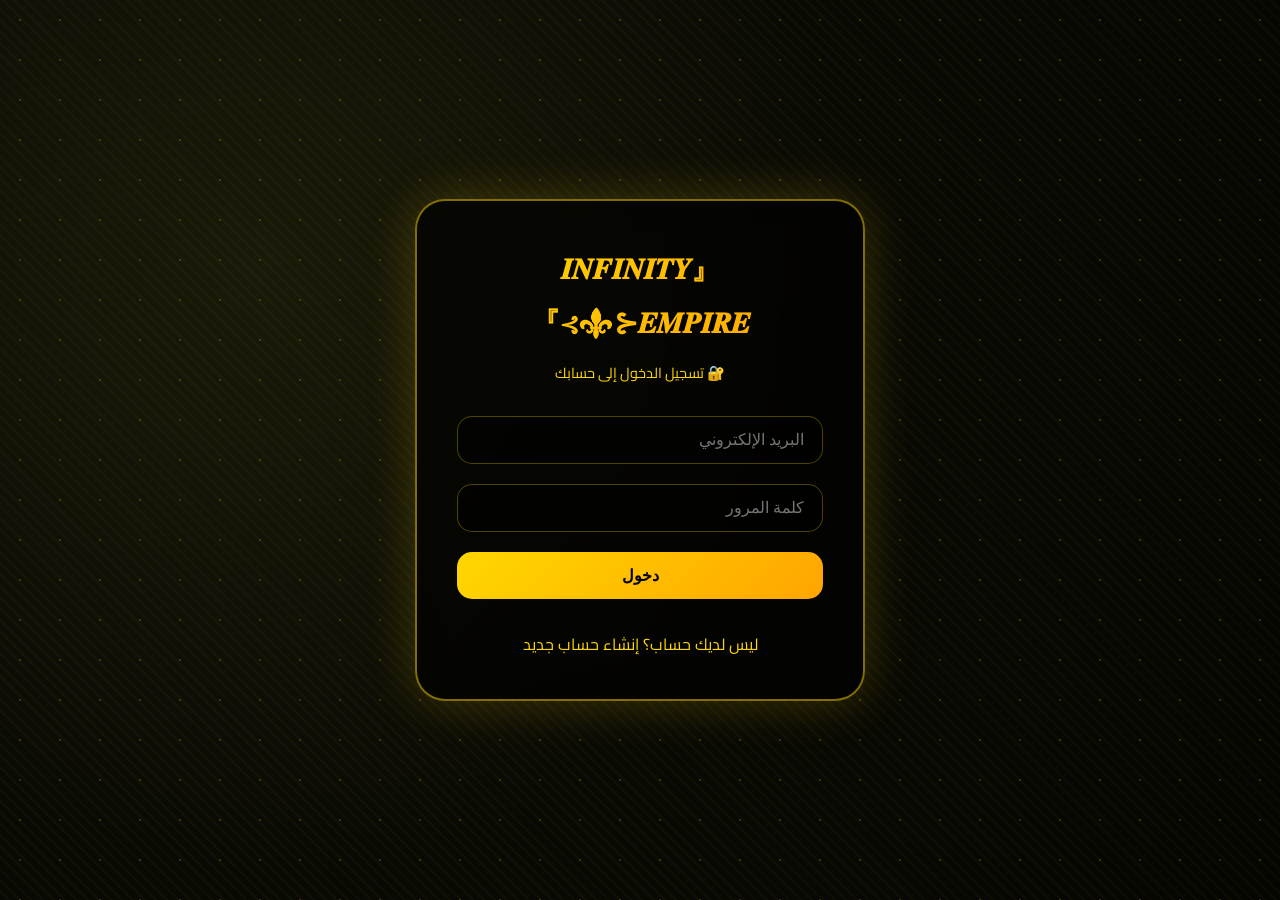
==== index.html @ 4f669e10 "Add files via upload" ====
<!DOCTYPE html>
<html lang="ar" dir="rtl">
<head>
    <meta charset="UTF-8">
    <meta name="viewport" content="width=device-width, initial-scale=1.0">
    <title>INFINITY EMPIRE | إمبراطورية اللانهائية</title>
    <link rel="stylesheet" href="style.css">
</head>
<body>
    <div class="golden-bg"></div>
    <div class="particles"></div>
    
    <div class="container">
        <header class="golden-header">
            <div class="header-glow"></div>
            <div class="empire-title">
                <h1 class="glowing-text">『𝑰𝑵𝑭𝑰𝑵𝑰𝑻𝒀 ⊰⚜️⊱𝑬𝑴𝑷𝑰𝑹𝑬』</h1>
                <div class="title-border"></div>
                <p class="establish-date">📅 تأسيس الإمبراطورية: <span>2024/10/26</span></p>
            </div>
            <div class="user-actions">
                <button onclick="logout()" class="gold-btn" id="logoutBtn">🚪 تسجيل خروج</button>
            </div>
        </header>
        
        <!-- قسم الترحيب -->
        <section class="welcome-section">
            <div class="welcome-image">
                <img src="https://files.catbox.moe/tl7qaa.jpg" alt="INFINITY EMPIRE" class="empire-banner">
                <div class="banner-glow"></div>
            </div>
            <div class="welcome-text">
                <h2 class="gold-title">✨ مرحباً بكم في إمبراطورية إنفينيتي ✨</h2>
                <div class="gold-line"></div>
                <p>إنفينيتي وطنٌ للأرواح الشغوفة، حيث تتلألأ الضحكات وتتردد أصداء المرح في كل زاوية، إنها ملاذٌ للقلوب، ومأوى للأحلام، ومكانٌ حيث يجد كل فرد نفسه في بحرٍ من الحب والترابط، مكان لكل الأوتاكو وكل مبدع ولكل الأصدقاء.</p>
                <p>إنفينيتي تعني اللانهائية، رمز لعزمتنا وعدم استسلامنا والقوى، هنا مكان الأقوياء ولا مكان للضعفاء والخونة، في إنفينيتي مع بعض أقوى.</p>
                <div class="empire-motto">⚜️ إنفينيتي إلى الأبد ⚜️</div>
            </div>
        </section>
        
        <!-- قسم المؤسسين -->
        <section class="founders-section">
            <h2 class="section-title">👑 مؤسسو الإمبراطورية 👑</h2>
            <div class="founders-grid">
                <div class="founder-card">
                    <div class="founder-img-wrapper">
                        <img src="https://files.catbox.moe/pi7xil.jpg" alt="AIZEN" class="founder-img">
                    </div>
                    <h3 class="founder-name">⚜️ AIZEN ⚜️</h3>
                    <p class="founder-title">الإمبراطور الأكبر</p>
                    <p class="founder-desc">الإمبراطور إيزن، أحد مؤسسي إمبراطورية إنفينيتي العريقة، له الفضل في قيامها، كما يُعرف بالذكاء والدهاء والتفكير فيما يفيد الإمبراطورية.</p>
                </div>
                <div class="founder-card">
                    <div class="founder-img-wrapper">
                        <img src="https://files.catbox.moe/a0os37.jpg" alt="Mihawk" class="founder-img">
                    </div>
                    <h3 class="founder-name">⚔️ MIHAWK ⚔️</h3>
                    <p class="founder-title">الإمبراطور الأعلى</p>
                    <p class="founder-desc">الإمبراطور ميهوك، أحد مؤسسي إمبراطورية إنفينيتي العريقة، يتمتع بالفخامة والشعبية والقوة والحسم، سيف الإمبراطورية الذي لا يُهزم.</p>
                </div>
                <div class="founder-card">
                    <div class="founder-img-wrapper">
                        <img src="https://files.catbox.moe/jskyw6.jpg" alt="SUNG" class="founder-img">
                    </div>
                    <h3 class="founder-name">🌟 SUNG 🌟</h3>
                    <p class="founder-title">نائب الإمبراطوران</p>
                    <p class="founder-desc">نائب الإمبراطوران سونغ، يعتبر من مؤسسي إمبراطورية إنفينيتي العريقة، يدير الشؤون الداخلية للإمبراطورية بحكمة وإتقان.</p>
                </div>
                <div class="founder-card">
                    <div class="founder-img-wrapper">
                        <img src="https://files.catbox.moe/t42fus.jpg" alt="Ayanokouji" class="founder-img">
                    </div>
                    <h3 class="founder-name">🎭 AYANOKOUJI 🎭</h3>
                    <p class="founder-title">المستشار الأعلى</p>
                    <p class="founder-desc">المستشار أيانوكوجي، أحد مؤسسي إمبراطورية إنفينيتي العريقة، يتمتع بالذكاء والهدوء، يأخذ القرارات المهمة، استراتيجي ممتاز، واثق من نفسه.</p>
                </div>
            </div>
        </section>
        
        <!-- قسم القبائل -->
        <section class="tribes-section">
            <h2 class="section-title">🏛️ القبائل التابعة للإمبراطورية 🏛️</h2>
            <div class="tribes-grid" id="tribesGrid"></div>
        </section>
        
        <!-- أزرار الروابط -->
        <div class="links-section">
            <button onclick="window.open('https://whatsapp.com/channel/0029Vb6dCXr2phHSOWjVEx05', '_blank')" class="link-btn whatsapp">
                📢 القناة الرسمية للإمبراطورية
            </button>
            <button onclick="window.open('https://chat.whatsapp.com/CHgt7NxHGuD74gTd4jznsm', '_blank')" class="link-btn whatsapp">
                🚪 بوابة الإمبراطورية
            </button>
            <button onclick="window.open('https://chat.whatsapp.com/LbChpn0GVzODTIzjOl5VFQ', '_blank')" class="link-btn whatsapp">
                📰 صحيفة الإمبراطورية
            </button>
            <button onclick="window.open('https://chat.whatsapp.com/LvGuZkUR4w5JGrBIytWgrg', '_blank')" class="link-btn whatsapp">
                ⚔️ كتائب الإمبراطورية
            </button>
        </div>
        
        <!-- الفوتر -->
        <footer class="golden-footer">
            <div class="footer-glow"></div>
            <div class="footer-content">
                <div class="footer-logo">『𝑰𝑵𝑭𝑰𝑵𝑰𝑻𝒀 ⊰⚜️⊱𝑬𝑴𝑷𝑰𝑹𝑬』</div>
                <p class="footer-motto">⚜️ حيث اللانهائية تلتقي بالقوة ⚜️</p>
                <p class="footer-copyright">By: Mahmoud Dev</p>
                <p class="footer-signature">~*تـــــوقــــيـــ✍︎ــــع إداࢪة𖠛↯*~</p>
                <p class="footer-empire">*『𝑰𝑵𝑭𝑰𝑵𝑰𝑻𝒀 ⊰⚜️⊱𝑬𝑴𝑷𝑰𝑹𝑬』*</p>
            </div>
        </footer>
    </div>
    
    <!-- مودال الصوت -->
    <div id="audioModal" class="audio-modal">
        <div class="modal-content">
            <h3>🎵 نشيد القبيلة 🎵</h3>
            <div class="tribe-name-modal" id="modalTribeName">𝑱𝑼𝑳𝑰𝑼𝑺</div>
            
            <div class="wave-container">
                <div class="wave-bars" id="waveBars">
                    <div class="wave-bar"></div>
                    <div class="wave-bar"></div>
                    <div class="wave-bar"></div>
                    <div class="wave-bar"></div>
                    <div class="wave-bar"></div>
                    <div class="wave-bar"></div>
                    <div class="wave-bar"></div>
                    <div class="wave-bar"></div>
                    <div class="wave-bar"></div>
                    <div class="wave-bar"></div>
                    <div class="wave-bar"></div>
                    <div class="wave-bar"></div>
                </div>
            </div>
            
            <div class="audio-controls">
                <button class="audio-btn" id="playPauseBtn">▶️</button>
            </div>
            
            <div class="progress-container">
                <div class="progress-bar" id="progressBar">
                    <div class="progress-fill" id="progressFill"></div>
                </div>
                <div class="time-display">
                    <span id="currentTime">0:00</span>
                    <span id="duration">0:00</span>
                </div>
            </div>
            
            <button class="close-modal-btn" id="closeModalBtn">إغلاق</button>
        </div>
    </div>

    <script src="tribes.js"></script>
    <script>
        function logout() {
            localStorage.removeItem('currentUser');
            window.location.href = 'login.html';
        }
        
        // التحقق من تسجيل الدخول
        const currentUser = localStorage.getItem('currentUser');
        if (!currentUser) {
            window.location.href = 'login.html';
        }
        
        // إضافة حدث الضغط على القبائل
        function setupTribeClick() {
            const tribes = document.querySelectorAll('.tribe-card');
            tribes.forEach((tribe) => {
                tribe.addEventListener('click', () => {
                    const tribeName = tribe.querySelector('.tribe-name').innerText;
                    openAudioModal(tribeName);
                });
            });
        }
        
        let currentAudio = null;
        let isPlaying = false;
        
        function openAudioModal(tribeName) {
            const modal = document.getElementById('audioModal');
            const modalTribeName = document.getElementById('modalTribeName');
            modalTribeName.innerHTML = tribeName;
            
            if (currentAudio) {
                currentAudio.pause();
                currentAudio = null;
            }
            
            currentAudio = new Audio('https://files.catbox.moe/5z89jg.mp3');
            setupAudioEvents();
            
            modal.style.display = 'flex';
            document.body.style.overflow = 'hidden';
        }
        
        function setupAudioEvents() {
            const playPauseBtn = document.getElementById('playPauseBtn');
            const progressBar = document.getElementById('progressBar');
            const progressFill = document.getElementById('progressFill');
            const currentTimeSpan = document.getElementById('currentTime');
            const durationSpan = document.getElementById('duration');
            const waveBars = document.querySelectorAll('.wave-bar');
            
            currentAudio.addEventListener('loadedmetadata', () => {
                durationSpan.textContent = formatTime(currentAudio.duration);
            });
            
            currentAudio.addEventListener('timeupdate', () => {
                const percent = (currentAudio.currentTime / currentAudio.duration) * 100;
                progressFill.style.width = percent + '%';
                currentTimeSpan.textContent = formatTime(currentAudio.currentTime);
                
                if (!currentAudio.paused) {
                    waveBars.forEach(bar => bar.classList.add('active'));
                } else {
                    waveBars.forEach(bar => bar.classList.remove('active'));
                }
            });
            
            currentAudio.addEventListener('ended', () => {
                isPlaying = false;
                playPauseBtn.innerHTML = '▶️';
                waveBars.forEach(bar => bar.classList.remove('active'));
                progressFill.style.width = '0%';
                currentAudio.currentTime = 0;
            });
            
            playPauseBtn.onclick = () => {
                if (isPlaying) {
                    currentAudio.pause();
                    playPauseBtn.innerHTML = '▶️';
                    waveBars.forEach(bar => bar.classList.remove('active'));
                } else {
                    currentAudio.play();
                    playPauseBtn.innerHTML = '⏸️';
                    waveBars.forEach(bar => bar.classList.add('active'));
                }
                isPlaying = !isPlaying;
            };
            
            progressBar.onclick = (e) => {
                const rect = progressBar.getBoundingClientRect();
                const percent = (e.clientX - rect.left) / rect.width;
                currentAudio.currentTime = percent * currentAudio.duration;
            };
        }
        
        function formatTime(seconds) {
            if (isNaN(seconds)) return '0:00';
            const mins = Math.floor(seconds / 60);
            const secs = Math.floor(seconds % 60);
            return `${mins}:${secs.toString().padStart(2, '0')}`;
        }
        
        document.getElementById('closeModalBtn').addEventListener('click', () => {
            if (currentAudio) {
                currentAudio.pause();
                currentAudio = null;
            }
            document.getElementById('audioModal').style.display = 'none';
            document.body.style.overflow = 'auto';
        });
        
        document.getElementById('audioModal').addEventListener('click', (e) => {
            if (e.target === document.getElementById('audioModal')) {
                if (currentAudio) {
                    currentAudio.pause();
                    currentAudio = null;
                }
                document.getElementById('audioModal').style.display = 'none';
                document.body.style.overflow = 'auto';
            }
        });
        
        // تحميل القبائل وإعداد الأحداث
        document.addEventListener('DOMContentLoaded', () => {
            if (typeof loadTribes === 'function') {
                loadTribes();
            }
            setTimeout(setupTribeClick, 300);
        });
    </script>
</body>
</html>
---- style.css ----
/* style.css - INFINITY EMPIRE - Golden Theme */

@import url('https://fonts.googleapis.com/css2?family=Cairo:wght@300;400;500;600;700;800;900&display=swap');

* {
    margin: 0;
    padding: 0;
    box-sizing: border-box;
}

body {
    font-family: 'Cairo', sans-serif;
    background: #0a0a0a;
    color: #fff;
    overflow-x: hidden;
}

/* خلفية ذهبية متحركة */
.golden-bg {
    position: fixed;
    top: 0;
    left: 0;
    width: 100%;
    height: 100%;
    background: radial-gradient(circle at 20% 30%, #1a1a0a 0%, #0a0a05 50%, #050502 100%);
    z-index: -2;
}

.golden-bg::before {
    content: '';
    position: absolute;
    width: 200%;
    height: 200%;
    top: -50%;
    left: -50%;
    background: repeating-linear-gradient(
        45deg,
        rgba(255, 215, 0, 0.03) 0px,
        rgba(255, 215, 0, 0.03) 2px,
        transparent 2px,
        transparent 8px
    );
    animation: goldenMove 20s linear infinite;
}

@keyframes goldenMove {
    0% { transform: translate(0, 0); }
    100% { transform: translate(50px, 50px); }
}

/* جزيئات ذهبية */
.particles {
    position: fixed;
    top: 0;
    left: 0;
    width: 100%;
    height: 100%;
    pointer-events: none;
    z-index: -1;
}

.particles::before {
    content: '';
    position: absolute;
    width: 100%;
    height: 100%;
    background-image: radial-gradient(circle, rgba(255, 215, 0, 0.2) 1px, transparent 1px);
    background-size: 40px 40px;
    animation: particlesFloat 20s linear infinite;
}

@keyframes particlesFloat {
    0% { transform: translateY(0); opacity: 0.3; }
    50% { transform: translateY(-30px); opacity: 0.6; }
    100% { transform: translateY(0); opacity: 0.3; }
}

.container {
    max-width: 1400px;
    margin: 0 auto;
    padding: 20px;
    position: relative;
    z-index: 1;
}

/* الهيدر */
.golden-header {
    text-align: center;
    padding: 40px 20px;
    position: relative;
    margin-bottom: 40px;
}

.header-glow {
    position: absolute;
    top: 50%;
    left: 50%;
    transform: translate(-50%, -50%);
    width: 80%;
    height: 100%;
    background: radial-gradient(ellipse, rgba(255, 215, 0, 0.15), transparent);
    filter: blur(50px);
    animation: headerPulse 3s ease-in-out infinite;
}

@keyframes headerPulse {
    0%, 100% { opacity: 0.5; transform: translate(-50%, -50%) scale(1); }
    50% { opacity: 1; transform: translate(-50%, -50%) scale(1.1); }
}

.glowing-text {
    font-size: 2.5rem;
    font-weight: 900;
    background: linear-gradient(135deg, #FFD700, #FFA500, #FFD700, #FF8C00);
    -webkit-background-clip: text;
    background-clip: text;
    color: transparent;
    text-shadow: 0 0 20px rgba(255, 215, 0, 0.5);
    animation: textGlow 2s ease-in-out infinite;
    letter-spacing: 2px;
}

@keyframes textGlow {
    0%, 100% { text-shadow: 0 0 20px rgba(255, 215, 0, 0.3); }
    50% { text-shadow: 0 0 40px rgba(255, 215, 0, 0.8); }
}

.title-border {
    width: 200px;
    height: 3px;
    background: linear-gradient(90deg, transparent, #FFD700, #FFA500, #FFD700, transparent);
    margin: 20px auto;
    animation: borderFlow 2s linear infinite;
    background-size: 200% 100%;
}

@keyframes borderFlow {
    0% { background-position: 0% 0%; }
    100% { background-position: 200% 0%; }
}

.establish-date {
    font-size: 1.1rem;
    color: #FFD700;
}

.establish-date span {
    font-weight: bold;
    text-shadow: 0 0 10px gold;
}

.user-actions {
    position: absolute;
    top: 20px;
    left: 20px;
}

.gold-btn {
    background: linear-gradient(135deg, #FFD700, #FFA500);
    border: none;
    padding: 8px 20px;
    border-radius: 25px;
    color: #000;
    font-weight: bold;
    cursor: pointer;
    transition: all 0.3s;
}

.gold-btn:hover {
    transform: scale(1.05);
    box-shadow: 0 0 15px rgba(255, 215, 0, 0.5);
}

/* قسم الترحيب */
.welcome-section {
    display: grid;
    grid-template-columns: 1fr 1fr;
    gap: 40px;
    margin-bottom: 80px;
    background: rgba(0, 0, 0, 0.5);
    backdrop-filter: blur(10px);
    border-radius: 30px;
    padding: 30px;
    border: 1px solid rgba(255, 215, 0, 0.3);
    transition: all 0.3s;
}

.welcome-section:hover {
    border-color: #FFD700;
    box-shadow: 0 0 40px rgba(255, 215, 0, 0.2);
}

.welcome-image {
    position: relative;
    overflow: hidden;
    border-radius: 20px;
}

.empire-banner {
    width: 100%;
    height: 100%;
    object-fit: cover;
    border-radius: 20px;
    transition: transform 0.5s;
}

.empire-banner:hover {
    transform: scale(1.05);
}

.banner-glow {
    position: absolute;
    top: 0;
    left: 0;
    width: 100%;
    height: 100%;
    background: linear-gradient(135deg, transparent, rgba(255, 215, 0, 0.2), transparent);
    pointer-events: none;
}

.welcome-text {
    padding: 20px;
}

.gold-title {
    font-size: 2rem;
    color: #FFD700;
    margin-bottom: 20px;
    text-shadow: 0 0 10px rgba(255, 215, 0, 0.5);
}

.gold-line {
    width: 80px;
    height: 3px;
    background: linear-gradient(90deg, #FFD700, #FFA500);
    margin-bottom: 20px;
    animation: linePulse 1.5s ease-in-out infinite;
}

@keyframes linePulse {
    0%, 100% { width: 80px; }
    50% { width: 120px; }
}

.welcome-text p {
    line-height: 1.8;
    margin-bottom: 15px;
    color: #ddd;
}

.empire-motto {
    font-size: 1.3rem;
    color: #FFD700;
    text-align: center;
    margin-top: 20px;
    padding: 10px;
    border-top: 1px solid rgba(255, 215, 0, 0.3);
    border-bottom: 1px solid rgba(255, 215, 0, 0.3);
}

/* قسم المؤسسين */
.founders-section {
    margin-bottom: 80px;
}

.section-title {
    text-align: center;
    font-size: 2.2rem;
    margin-bottom: 50px;
    position: relative;
    color: #FFD700;
    text-shadow: 0 0 20px rgba(255, 215, 0, 0.5);
    animation: titlePulse 2s ease-in-out infinite;
}

@keyframes titlePulse {
    0%, 100% { text-shadow: 0 0 20px rgba(255, 215, 0, 0.3); }
    50% { text-shadow: 0 0 40px rgba(255, 215, 0, 0.8); }
}

.founders-grid {
    display: grid;
    grid-template-columns: repeat(auto-fit, minmax(280px, 1fr));
    gap: 30px;
}

.founder-card {
    background: linear-gradient(135deg, rgba(0, 0, 0, 0.7), rgba(20, 15, 5, 0.8));
    border-radius: 25px;
    padding: 25px;
    text-align: center;
    border: 1px solid rgba(255, 215, 0, 0.3);
    transition: all 0.4s;
}

.founder-card:hover {
    transform: translateY(-10px);
    border-color: #FFD700;
    box-shadow: 0 20px 40px rgba(255, 215, 0, 0.2);
}

.founder-img-wrapper {
    position: relative;
    width: 160px;
    height: 160px;
    margin: 0 auto 20px;
    border-radius: 50%;
    overflow: hidden;
    border: 3px solid #FFD700;
    box-shadow: 0 0 20px rgba(255, 215, 0, 0.3);
}

.founder-img {
    width: 100%;
    height: 100%;
    object-fit: cover;
}

.founder-name {
    font-size: 1.5rem;
    color: #FFD700;
    margin-bottom: 8px;
}

.founder-title {
    color: #FFA500;
    font-size: 0.9rem;
    margin-bottom: 15px;
}

.founder-desc {
    color: #ccc;
    font-size: 0.85rem;
    line-height: 1.6;
}

/* قسم القبائل */
.tribes-section {
    margin-bottom: 80px;
}

.tribes-grid {
    display: grid;
    grid-template-columns: repeat(auto-fill, minmax(280px, 1fr));
    gap: 25px;
}

.tribe-card {
    background: rgba(0, 0, 0, 0.6);
    backdrop-filter: blur(8px);
    border-radius: 20px;
    padding: 20px;
    text-align: center;
    border: 1px solid rgba(255, 215, 0, 0.3);
    transition: all 0.4s;
    cursor: pointer;
}

.tribe-card:hover {
    transform: translateY(-8px);
    border-color: #FFD700;
    box-shadow: 0 15px 35px rgba(255, 215, 0, 0.25);
}

.tribe-image {
    width: 100px;
    height: 100px;
    margin: 0 auto 15px;
    border-radius: 50%;
    overflow: hidden;
    border: 2px solid #FFD700;
    transition: all 0.3s;
}

.tribe-image img {
    width: 100%;
    height: 100%;
    object-fit: cover;
}

.tribe-card:hover .tribe-image {
    transform: rotate(5deg) scale(1.05);
    box-shadow: 0 0 20px rgba(255, 215, 0, 0.5);
}

.tribe-name {
    font-size: 1.3rem;
    font-weight: bold;
    color: #FFD700;
    margin-bottom: 8px;
    letter-spacing: 1px;
}

.tribe-founder {
    color: #FFA500;
    font-size: 0.85rem;
    margin-bottom: 8px;
}

.tribe-members {
    color: #ddd;
    font-size: 0.9rem;
    display: flex;
    align-items: center;
    justify-content: center;
    gap: 8px;
    margin-top: 10px;
    padding-top: 10px;
    border-top: 1px solid rgba(255, 215, 0, 0.2);
}

.tribe-members span {
    color: #FFD700;
    font-weight: bold;
    font-size: 1.2rem;
}

/* الفوتر */
.golden-footer {
    margin-top: 60px;
    padding: 40px 20px;
    background: linear-gradient(135deg, rgba(0, 0, 0, 0.8), rgba(20, 15, 5, 0.9));
    border-radius: 30px;
    text-align: center;
    border-top: 2px solid #FFD700;
    border-bottom: 2px solid #FFD700;
    position: relative;
    overflow: hidden;
}

.footer-glow {
    position: absolute;
    top: 0;
    left: 0;
    width: 100%;
    height: 100%;
    background: radial-gradient(circle at center, rgba(255, 215, 0, 0.1), transparent);
    animation: footerPulse 4s ease-in-out infinite;
}

@keyframes footerPulse {
    0%, 100% { opacity: 0.3; }
    50% { opacity: 0.6; }
}

.footer-logo {
    font-size: 1.3rem;
    font-weight: bold;
    background: linear-gradient(135deg, #FFD700, #FFA500);
    -webkit-background-clip: text;
    background-clip: text;
    color: transparent;
    margin-bottom: 15px;
}

.footer-motto {
    color: #FFD700;
    margin-bottom: 15px;
}

.footer-copyright {
    color: #FFA500;
    font-size: 0.9rem;
    margin-bottom: 8px;
}

.footer-signature {
    color: #FFD700;
    font-size: 0.85rem;
    margin-bottom: 8px;
    letter-spacing: 1px;
}

.footer-empire {
    color: #FFD700;
    font-size: 0.9rem;
    font-weight: bold;
}

/* ========== أزرار الروابط ========== */
.links-section {
    margin: 50px 0 30px;
    display: flex;
    flex-wrap: wrap;
    justify-content: center;
    gap: 15px;
}

.link-btn {
    background: linear-gradient(135deg, #FFD700, #FFA500);
    border: none;
    padding: 12px 25px;
    border-radius: 40px;
    color: #000;
    font-weight: bold;
    cursor: pointer;
    transition: all 0.3s;
    display: flex;
    align-items: center;
    gap: 10px;
    font-size: 0.9rem;
}

.link-btn:hover {
    transform: translateY(-3px);
    box-shadow: 0 10px 25px rgba(255, 215, 0, 0.3);
}

.link-btn.whatsapp {
    background: linear-gradient(135deg, #25D366, #128C7E);
    color: white;
}

.link-btn.whatsapp:hover {
    box-shadow: 0 10px 25px rgba(37, 211, 102, 0.4);
}

/* ========== تنسيقات المودال الصوتي ========== */
.audio-modal {
    display: none;
    position: fixed;
    top: 0;
    left: 0;
    width: 100%;
    height: 100%;
    background: rgba(0, 0, 0, 0.95);
    backdrop-filter: blur(15px);
    justify-content: center;
    align-items: center;
    z-index: 2000;
    animation: fadeInModal 0.3s ease;
}

@keyframes fadeInModal {
    from { opacity: 0; }
    to { opacity: 1; }
}

.modal-content {
    background: linear-gradient(135deg, rgba(0, 0, 0, 0.95), rgba(20, 15, 5, 0.98));
    border-radius: 40px;
    padding: 35px;
    max-width: 500px;
    width: 90%;
    text-align: center;
    border: 2px solid #FFD700;
    box-shadow: 0 0 60px rgba(255, 215, 0, 0.4);
    animation: slideUpModal 0.4s ease;
}

@keyframes slideUpModal {
    from {
        transform: translateY(50px);
        opacity: 0;
    }
    to {
        transform: translateY(0);
        opacity: 1;
    }
}

.modal-content h3 {
    color: #FFD700;
    font-size: 1.5rem;
    margin-bottom: 10px;
}

.modal-content .tribe-name-modal {
    font-size: 2rem;
    color: #FFD700;
    margin-bottom: 20px;
    text-shadow: 0 0 15px gold;
    letter-spacing: 2px;
}

/* شريط الصوت المتحرك */
.wave-container {
    margin: 25px 0;
    padding: 20px;
    background: rgba(0, 0, 0, 0.5);
    border-radius: 60px;
    border: 1px solid rgba(255, 215, 0, 0.3);
}

.wave-bars {
    display: flex;
    justify-content: center;
    align-items: center;
    gap: 8px;
    height: 70px;
}

.wave-bar {
    width: 8px;
    height: 25px;
    background: linear-gradient(180deg, #FFD700, #FFA500);
    border-radius: 4px;
    transition: all 0.1s ease;
}

.wave-bar.active {
    animation: waveAnimation 0.4s ease-in-out infinite alternate;
}

@keyframes waveAnimation {
    0% { height: 15px; opacity: 0.5; }
    100% { height: 55px; opacity: 1; }
}

/* تخصيص كل بار بوقت مختلف */
.wave-bar:nth-child(1) { animation-delay: 0s; }
.wave-bar:nth-child(2) { animation-delay: 0.05s; }
.wave-bar:nth-child(3) { animation-delay: 0.1s; }
.wave-bar:nth-child(4) { animation-delay: 0.15s; }
.wave-bar:nth-child(5) { animation-delay: 0.2s; }
.wave-bar:nth-child(6) { animation-delay: 0.25s; }
.wave-bar:nth-child(7) { animation-delay: 0.3s; }
.wave-bar:nth-child(8) { animation-delay: 0.35s; }
.wave-bar:nth-child(9) { animation-delay: 0.4s; }
.wave-bar:nth-child(10) { animation-delay: 0.45s; }
.wave-bar:nth-child(11) { animation-delay: 0.5s; }
.wave-bar:nth-child(12) { animation-delay: 0.55s; }

/* عناصر التحكم بالصوت */
.audio-controls {
    display: flex;
    justify-content: center;
    gap: 25px;
    margin: 20px 0;
}

.audio-btn {
    background: linear-gradient(135deg, #FFD700, #FFA500);
    border: none;
    width: 55px;
    height: 55px;
    border-radius: 50%;
    cursor: pointer;
    font-size: 1.6rem;
    transition: all 0.3s;
    color: #000;
    display: flex;
    align-items: center;
    justify-content: center;
}

.audio-btn:hover {
    transform: scale(1.1);
    box-shadow: 0 0 25px rgba(255, 215, 0, 0.6);
}

.audio-btn:active {
    transform: scale(0.95);
}

.progress-container {
    margin: 20px 0;
}

.progress-bar {
    width: 100%;
    height: 6px;
    background: rgba(255, 255, 255, 0.2);
    border-radius: 10px;
    cursor: pointer;
    overflow: hidden;
}

.progress-fill {
    width: 0%;
    height: 100%;
    background: linear-gradient(90deg, #FFD700, #FFA500);
    border-radius: 10px;
    transition: width 0.1s linear;
}

.time-display {
    display: flex;
    justify-content: space-between;
    margin-top: 10px;
    font-size: 0.75rem;
    color: #FFD700;
}

.close-modal-btn {
    background: rgba(255, 255, 255, 0.1);
    border: 1px solid #FFD700;
    padding: 12px 30px;
    border-radius: 40px;
    color: #FFD700;
    cursor: pointer;
    margin-top: 20px;
    transition: all 0.3s;
    font-size: 1rem;
    font-weight: bold;
}

.close-modal-btn:hover {
    background: #FFD700;
    color: #000;
    box-shadow: 0 0 20px rgba(255, 215, 0, 0.4);
}

/* ========== صفحة تسجيل الدخول ========== */
.auth-container {
    min-height: 100vh;
    display: flex;
    justify-content: center;
    align-items: center;
    padding: 20px;
}

.auth-card {
    background: rgba(0, 0, 0, 0.7);
    backdrop-filter: blur(15px);
    border-radius: 30px;
    padding: 40px;
    max-width: 450px;
    width: 100%;
    border: 2px solid rgba(255, 215, 0, 0.5);
    box-shadow: 0 0 50px rgba(255, 215, 0, 0.2);
    text-align: center;
}

.auth-card h1 {
    font-size: 1.8rem;
    background: linear-gradient(135deg, #FFD700, #FFA500);
    -webkit-background-clip: text;
    background-clip: text;
    color: transparent;
    margin-bottom: 10px;
}

.auth-subtitle {
    color: #FFD700;
    margin-bottom: 30px;
    font-size: 0.9rem;
}

.input-group {
    margin-bottom: 20px;
}

.input-group input {
    width: 100%;
    padding: 14px 18px;
    background: rgba(0, 0, 0, 0.5);
    border: 1px solid rgba(255, 215, 0, 0.3);
    border-radius: 15px;
    color: white;
    font-size: 1rem;
    transition: all 0.3s;
}

.input-group input:focus {
    outline: none;
    border-color: #FFD700;
    box-shadow: 0 0 15px rgba(255, 215, 0, 0.3);
}

.auth-btn {
    width: 100%;
    padding: 14px;
    background: linear-gradient(135deg, #FFD700, #FFA500);
    border: none;
    border-radius: 15px;
    color: #000;
    font-weight: bold;
    font-size: 1rem;
    cursor: pointer;
    transition: all 0.3s;
}

.auth-btn:hover {
    transform: translateY(-2px);
    box-shadow: 0 5px 20px rgba(255, 215, 0, 0.4);
}

.auth-link {
    margin-top: 20px;
    color: #FFD700;
    text-decoration: none;
    display: inline-block;
}

.auth-link:hover {
    text-decoration: underline;
}

.error-msg {
    color: #ff6666;
    margin-top: 10px;
    font-size: 0.8rem;
}

/* ========== استجابة للشاشات الصغيرة ========== */
@media (max-width: 968px) {
    .welcome-section {
        grid-template-columns: 1fr;
    }
    
    .glowing-text {
        font-size: 1.5rem;
    }
    
    .section-title {
        font-size: 1.6rem;
    }
    
    .founders-grid {
        grid-template-columns: repeat(auto-fit, minmax(250px, 1fr));
    }
    
    .modal-content {
        padding: 25px;
    }
    
    .modal-content .tribe-name-modal {
        font-size: 1.5rem;
    }
    
    .wave-bars {
        gap: 5px;
    }
    
    .wave-bar {
        width: 6px;
    }
    
    .links-section {
        gap: 10px;
    }
    
    .link-btn {
        padding: 10px 18px;
        font-size: 0.8rem;
    }
}

@media (max-width: 576px) {
    .container {
        padding: 10px;
    }
    
    .glowing-text {
        font-size: 1rem;
    }
    
    .gold-title {
        font-size: 1.3rem;
    }
    
    .founder-img-wrapper {
        width: 120px;
        height: 120px;
    }
    
    .founder-name {
        font-size: 1.2rem;
    }
    
    .tribe-image {
        width: 80px;
        height: 80px;
    }
    
    .tribe-name {
        font-size: 1rem;
    }
    
    .auth-card {
        padding: 25px;
    }
    
    .auth-card h1 {
        font-size: 1.3rem;
    }
    
    .modal-content {
        padding: 20px;
    }
    
    .wave-bars {
        gap: 4px;
    }
    
    .wave-bar {
        width: 5px;
    }
    
    .audio-btn {
        width: 45px;
        height: 45px;
        font-size: 1.3rem;
    }
    
    .link-btn {
        padding: 8px 15px;
        font-size: 0.7rem;
    }
    
    .footer-logo {
        font-size: 1rem;
    }
    
    .footer-signature {
        font-size: 0.7rem;
    }
}
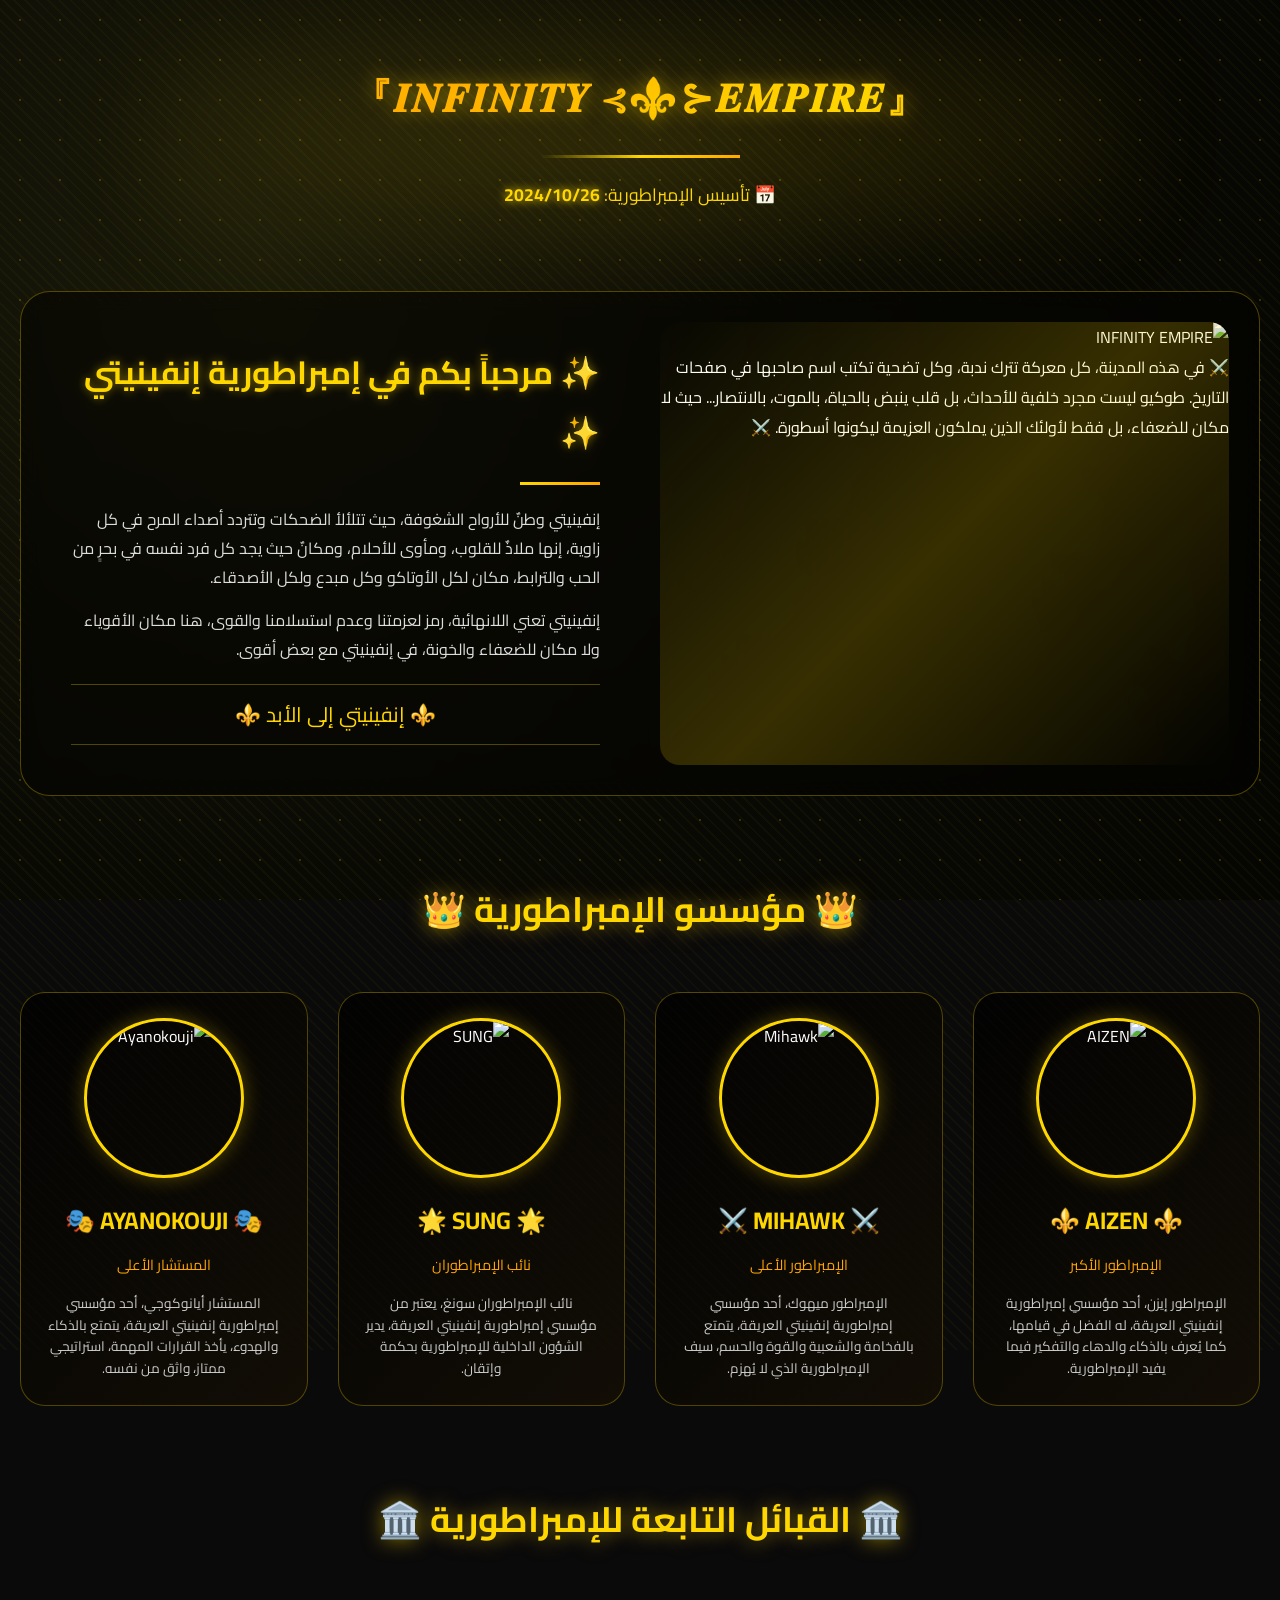
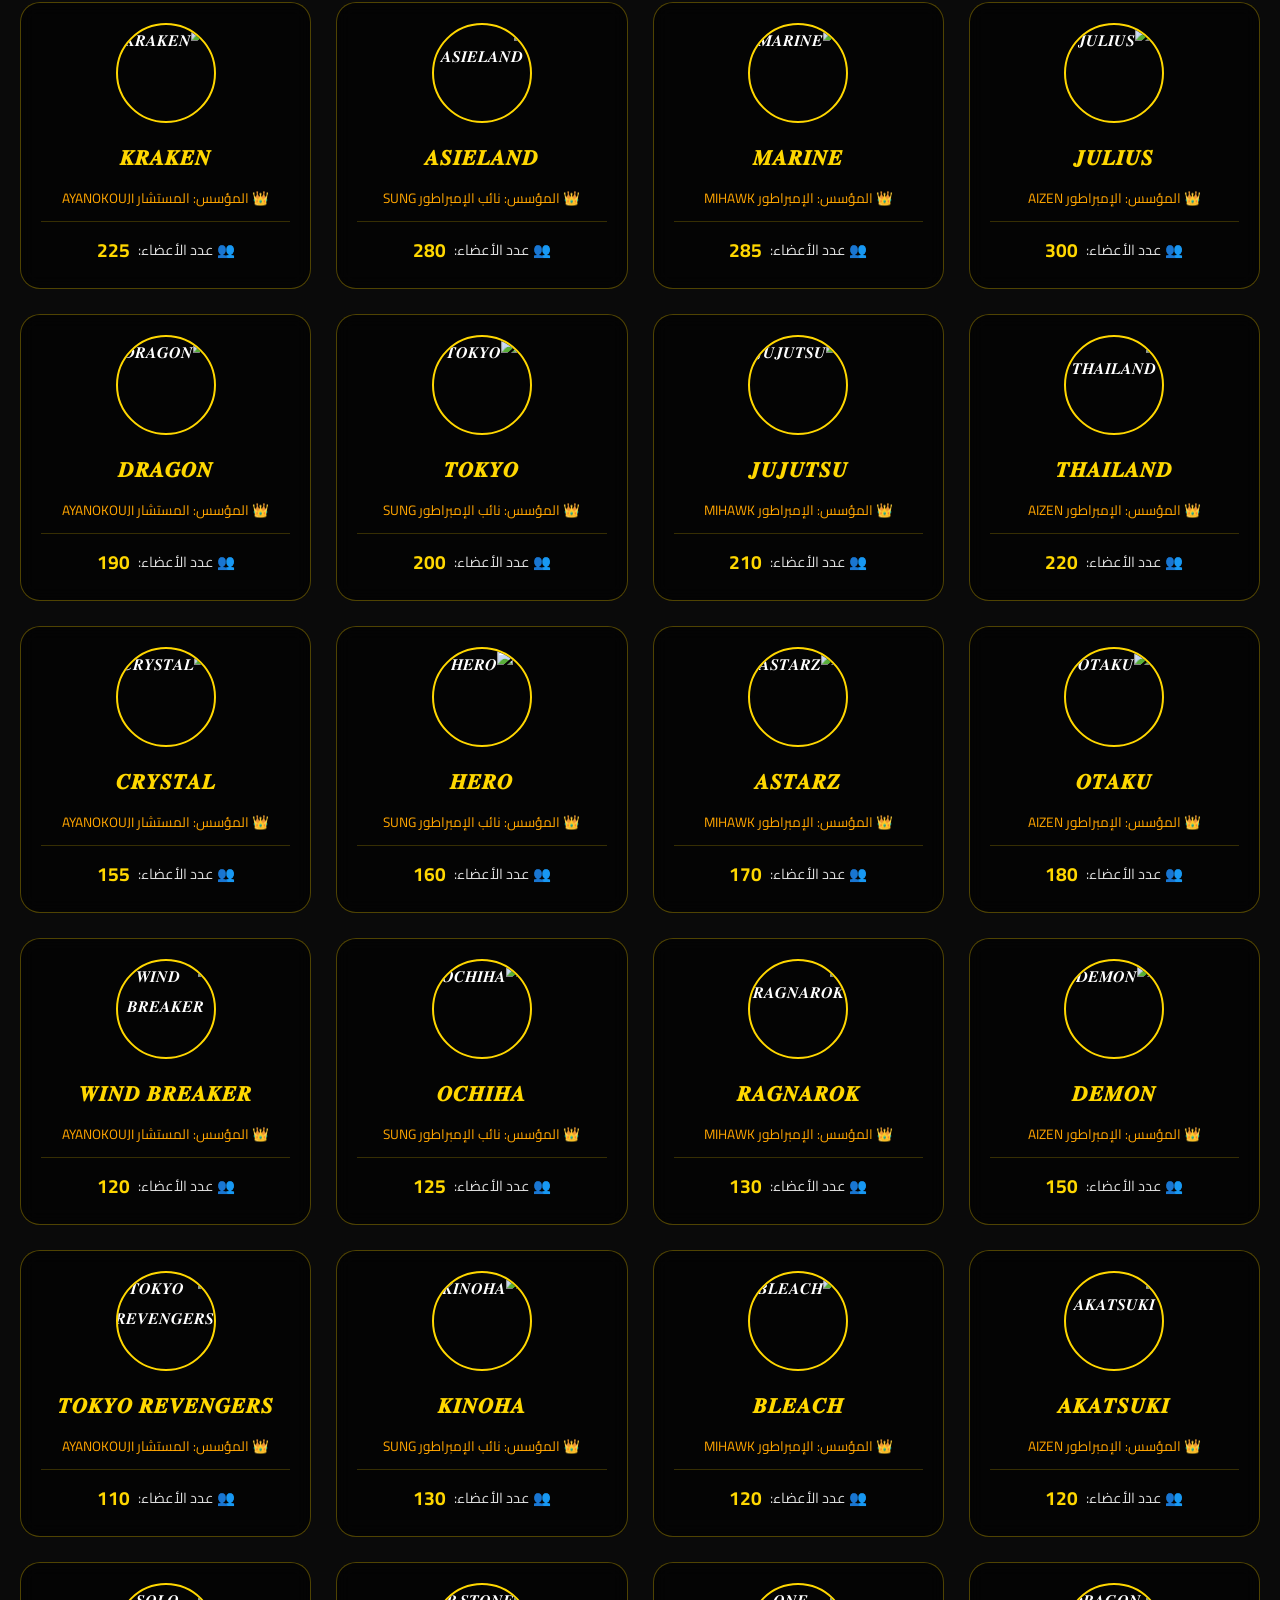
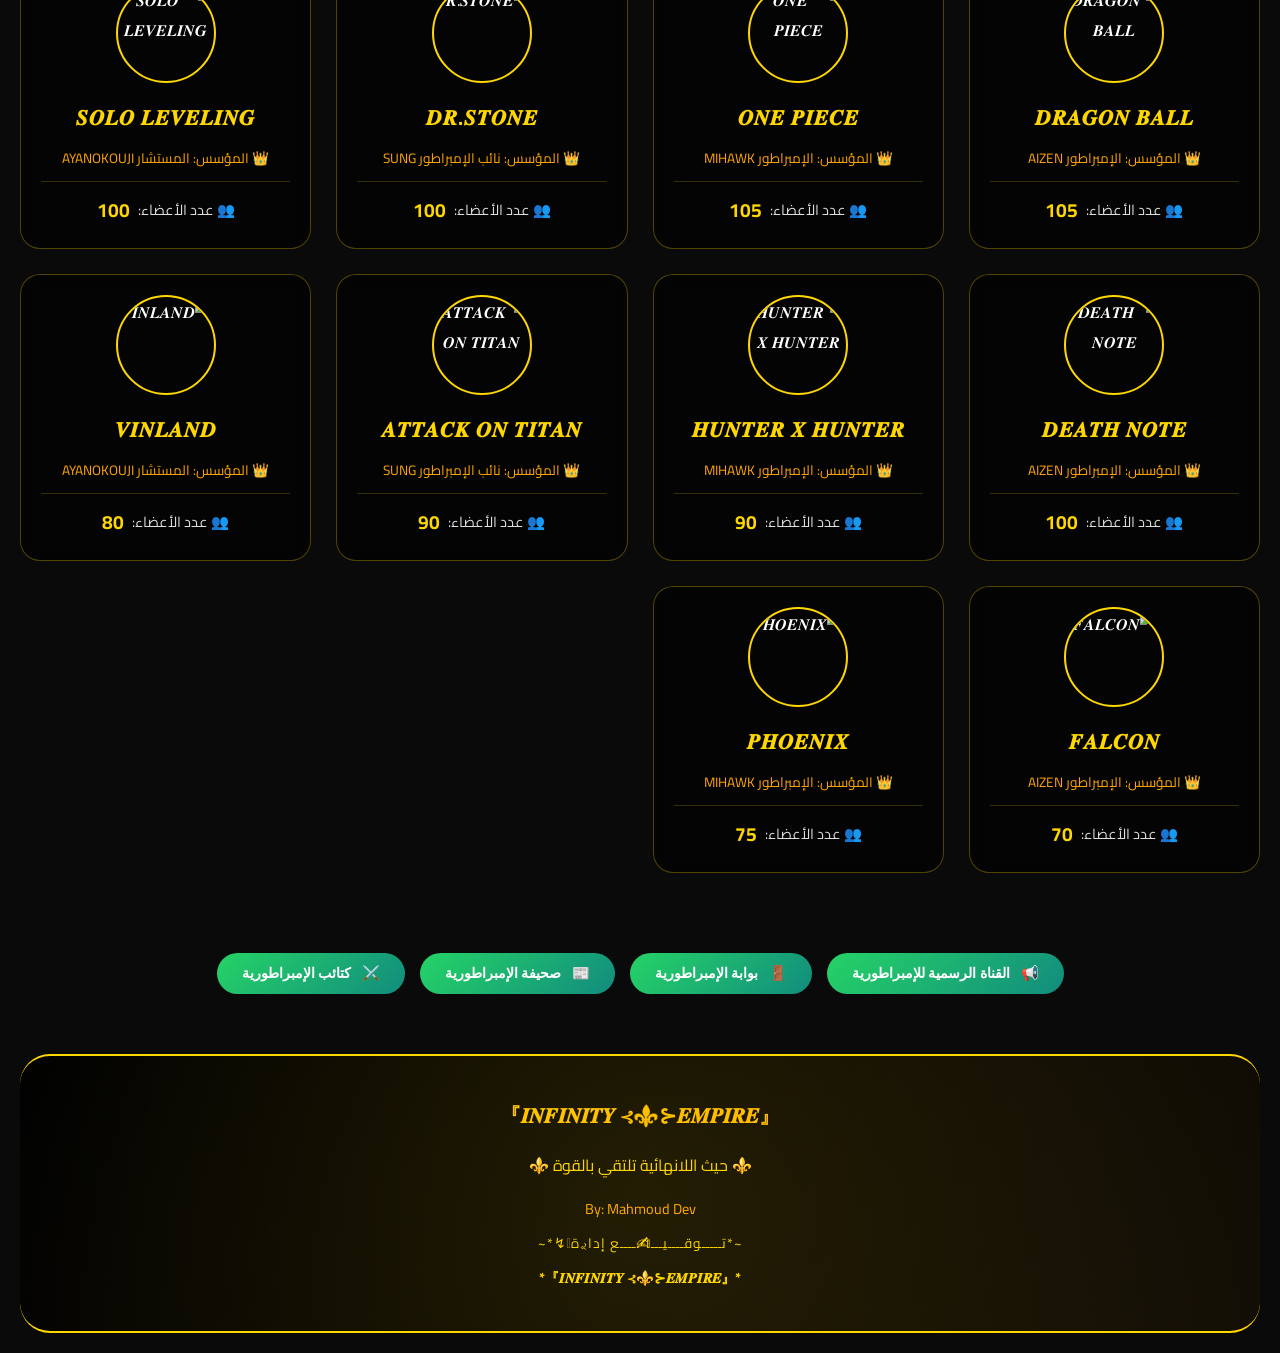
==== commit 9fd254ee: "Update index.html" ====
--- a/index.html
+++ b/index.html
@@ -5,6 +5,7 @@
     <meta name="viewport" content="width=device-width, initial-scale=1.0">
     <title>INFINITY EMPIRE | إمبراطورية اللانهائية</title>
     <link rel="stylesheet" href="style.css">
+    <link href="https://fonts.googleapis.com/css2?family=Amiri:wght@400;700&family=Scheherazade+New:wght@400;700&display=swap" rel="stylesheet">
 </head>
 <body>
     <div class="golden-bg"></div>
@@ -18,16 +19,17 @@
                 <div class="title-border"></div>
                 <p class="establish-date">📅 تأسيس الإمبراطورية: <span>2024/10/26</span></p>
             </div>
-            <div class="user-actions">
-                <button onclick="logout()" class="gold-btn" id="logoutBtn">🚪 تسجيل خروج</button>
-            </div>
         </header>
         
-        <!-- قسم الترحيب -->
+        <!-- قسم الترحيب مع تأثيرات متحركة -->
         <section class="welcome-section">
             <div class="welcome-image">
                 <img src="https://files.catbox.moe/tl7qaa.jpg" alt="INFINITY EMPIRE" class="empire-banner">
                 <div class="banner-glow"></div>
+                <div class="banner-sparkles" id="bannerSparkles"></div>
+                <div class="banner-text-overlay">
+                    <p>⚔️ في هذه المدينة، كل معركة تترك ندبة، وكل تضحية تكتب اسم صاحبها في صفحات التاريخ. طوكيو ليست مجرد خلفية للأحداث، بل قلب ينبض بالحياة، بالموت، بالانتصار... حيث لا مكان للضعفاء، بل فقط لأولئك الذين يملكون العزيمة ليكونوا أسطورة. ⚔️</p>
+                </div>
             </div>
             <div class="welcome-text">
                 <h2 class="gold-title">✨ مرحباً بكم في إمبراطورية إنفينيتي ✨</h2>
@@ -83,19 +85,23 @@
             <div class="tribes-grid" id="tribesGrid"></div>
         </section>
         
-        <!-- أزرار الروابط -->
+        <!-- أزرار الروابط الكبيرة بالخط العثماني -->
         <div class="links-section">
             <button onclick="window.open('https://whatsapp.com/channel/0029Vb6dCXr2phHSOWjVEx05', '_blank')" class="link-btn whatsapp">
-                📢 القناة الرسمية للإمبراطورية
+                <span class="btn-icon">📢</span>
+                <span class="btn-text">القناة الرسمية للإمبراطورية</span>
             </button>
             <button onclick="window.open('https://chat.whatsapp.com/CHgt7NxHGuD74gTd4jznsm', '_blank')" class="link-btn whatsapp">
-                🚪 بوابة الإمبراطورية
+                <span class="btn-icon">🚪</span>
+                <span class="btn-text">بوابة الإمبراطورية</span>
             </button>
             <button onclick="window.open('https://chat.whatsapp.com/LbChpn0GVzODTIzjOl5VFQ', '_blank')" class="link-btn whatsapp">
-                📰 صحيفة الإمبراطورية
+                <span class="btn-icon">📰</span>
+                <span class="btn-text">صحيفة الإمبراطورية</span>
             </button>
             <button onclick="window.open('https://chat.whatsapp.com/LvGuZkUR4w5JGrBIytWgrg', '_blank')" class="link-btn whatsapp">
-                ⚔️ كتائب الإمبراطورية
+                <span class="btn-icon">⚔️</span>
+                <span class="btn-text">كتائب الإمبراطورية</span>
             </button>
         </div>
         
@@ -155,18 +161,91 @@
 
     <script src="tribes.js"></script>
     <script>
-        function logout() {
-            localStorage.removeItem('currentUser');
-            window.location.href = 'login.html';
-        }
-        
-        // التحقق من تسجيل الدخول
-        const currentUser = localStorage.getItem('currentUser');
-        if (!currentUser) {
-            window.location.href = 'login.html';
-        }
-        
-        // إضافة حدث الضغط على القبائل
+        // إضافة شرارات ذهبية متحركة
+        function createSparkles() {
+            const container = document.getElementById('bannerSparkles');
+            if (!container) return;
+            
+            for (let i = 0; i < 30; i++) {
+                const sparkle = document.createElement('div');
+                sparkle.classList.add('sparkle');
+                sparkle.style.left = Math.random() * 100 + '%';
+                sparkle.style.top = Math.random() * 100 + '%';
+                sparkle.style.animationDelay = Math.random() * 3 + 's';
+                sparkle.style.animationDuration = 2 + Math.random() * 2 + 's';
+                container.appendChild(sparkle);
+            }
+        }
+        
+        // تشغيل النشيد الحربي
+        let anthemAudio = null;
+        let anthemPlaying = false;
+        
+        function initAnthem() {
+            anthemAudio = new Audio('https://files.catbox.moe/5z89jg.mp3');
+            
+            const playBtn = document.getElementById('anthemPlayBtn');
+            const progressTrack = document.getElementById('anthemProgressTrack');
+            const progressFill = document.getElementById('anthemProgressFill');
+            const currentTimeSpan = document.getElementById('anthemCurrentTime');
+            const durationSpan = document.getElementById('anthemDuration');
+            const waveBars = document.querySelectorAll('.anthem-wave-bar');
+            
+            anthemAudio.addEventListener('loadedmetadata', () => {
+                durationSpan.textContent = formatAnthemTime(anthemAudio.duration);
+            });
+            
+            anthemAudio.addEventListener('timeupdate', () => {
+                const percent = (anthemAudio.currentTime / anthemAudio.duration) * 100;
+                progressFill.style.width = percent + '%';
+                currentTimeSpan.textContent = formatAnthemTime(anthemAudio.currentTime);
+                
+                if (!anthemAudio.paused) {
+                    waveBars.forEach(bar => bar.classList.add('active'));
+                } else {
+                    waveBars.forEach(bar => bar.classList.remove('active'));
+                }
+            });
+            
+            anthemAudio.addEventListener('ended', () => {
+                anthemPlaying = false;
+                playBtn.innerHTML = '▶️';
+                waveBars.forEach(bar => bar.classList.remove('active'));
+                progressFill.style.width = '0%';
+                anthemAudio.currentTime = 0;
+            });
+            
+            playBtn.onclick = () => {
+                if (anthemPlaying) {
+                    anthemAudio.pause();
+                    playBtn.innerHTML = '▶️';
+                    waveBars.forEach(bar => bar.classList.remove('active'));
+                } else {
+                    anthemAudio.play();
+                    playBtn.innerHTML = '⏸️';
+                    waveBars.forEach(bar => bar.classList.add('active'));
+                }
+                anthemPlaying = !anthemPlaying;
+            };
+            
+            progressTrack.onclick = (e) => {
+                const rect = progressTrack.getBoundingClientRect();
+                const percent = (e.clientX - rect.left) / rect.width;
+                anthemAudio.currentTime = percent * anthemAudio.duration;
+            };
+        }
+        
+        function formatAnthemTime(seconds) {
+            if (isNaN(seconds)) return '0:00';
+            const mins = Math.floor(seconds / 60);
+            const secs = Math.floor(seconds % 60);
+            return `${mins}:${secs.toString().padStart(2, '0')}`;
+        }
+        
+        // مودال الصوت للقبائل
+        let currentAudio = null;
+        let isPlaying = false;
+        
         function setupTribeClick() {
             const tribes = document.querySelectorAll('.tribe-card');
             tribes.forEach((tribe) => {
@@ -177,9 +256,6 @@
             });
         }
         
-        let currentAudio = null;
-        let isPlaying = false;
-        
         function openAudioModal(tribeName) {
             const modal = document.getElementById('audioModal');
             const modalTribeName = document.getElementById('modalTribeName');
@@ -206,13 +282,13 @@
             const waveBars = document.querySelectorAll('.wave-bar');
             
             currentAudio.addEventListener('loadedmetadata', () => {
-                durationSpan.textContent = formatTime(currentAudio.duration);
+                durationSpan.textContent = formatAnthemTime(currentAudio.duration);
             });
             
             currentAudio.addEventListener('timeupdate', () => {
                 const percent = (currentAudio.currentTime / currentAudio.duration) * 100;
                 progressFill.style.width = percent + '%';
-                currentTimeSpan.textContent = formatTime(currentAudio.currentTime);
+                currentTimeSpan.textContent = formatAnthemTime(currentAudio.currentTime);
                 
                 if (!currentAudio.paused) {
                     waveBars.forEach(bar => bar.classList.add('active'));
@@ -249,13 +325,6 @@
             };
         }
         
-        function formatTime(seconds) {
-            if (isNaN(seconds)) return '0:00';
-            const mins = Math.floor(seconds / 60);
-            const secs = Math.floor(seconds % 60);
-            return `${mins}:${secs.toString().padStart(2, '0')}`;
-        }
-        
         document.getElementById('closeModalBtn').addEventListener('click', () => {
             if (currentAudio) {
                 currentAudio.pause();
@@ -276,8 +345,10 @@
             }
         });
         
-        // تحميل القبائل وإعداد الأحداث
+        // تشغيل التأثيرات
         document.addEventListener('DOMContentLoaded', () => {
+            createSparkles();
+            initAnthem();
             if (typeof loadTribes === 'function') {
                 loadTribes();
             }
@@ -285,4 +356,4 @@
         });
     </script>
 </body>
-</html>+</html>
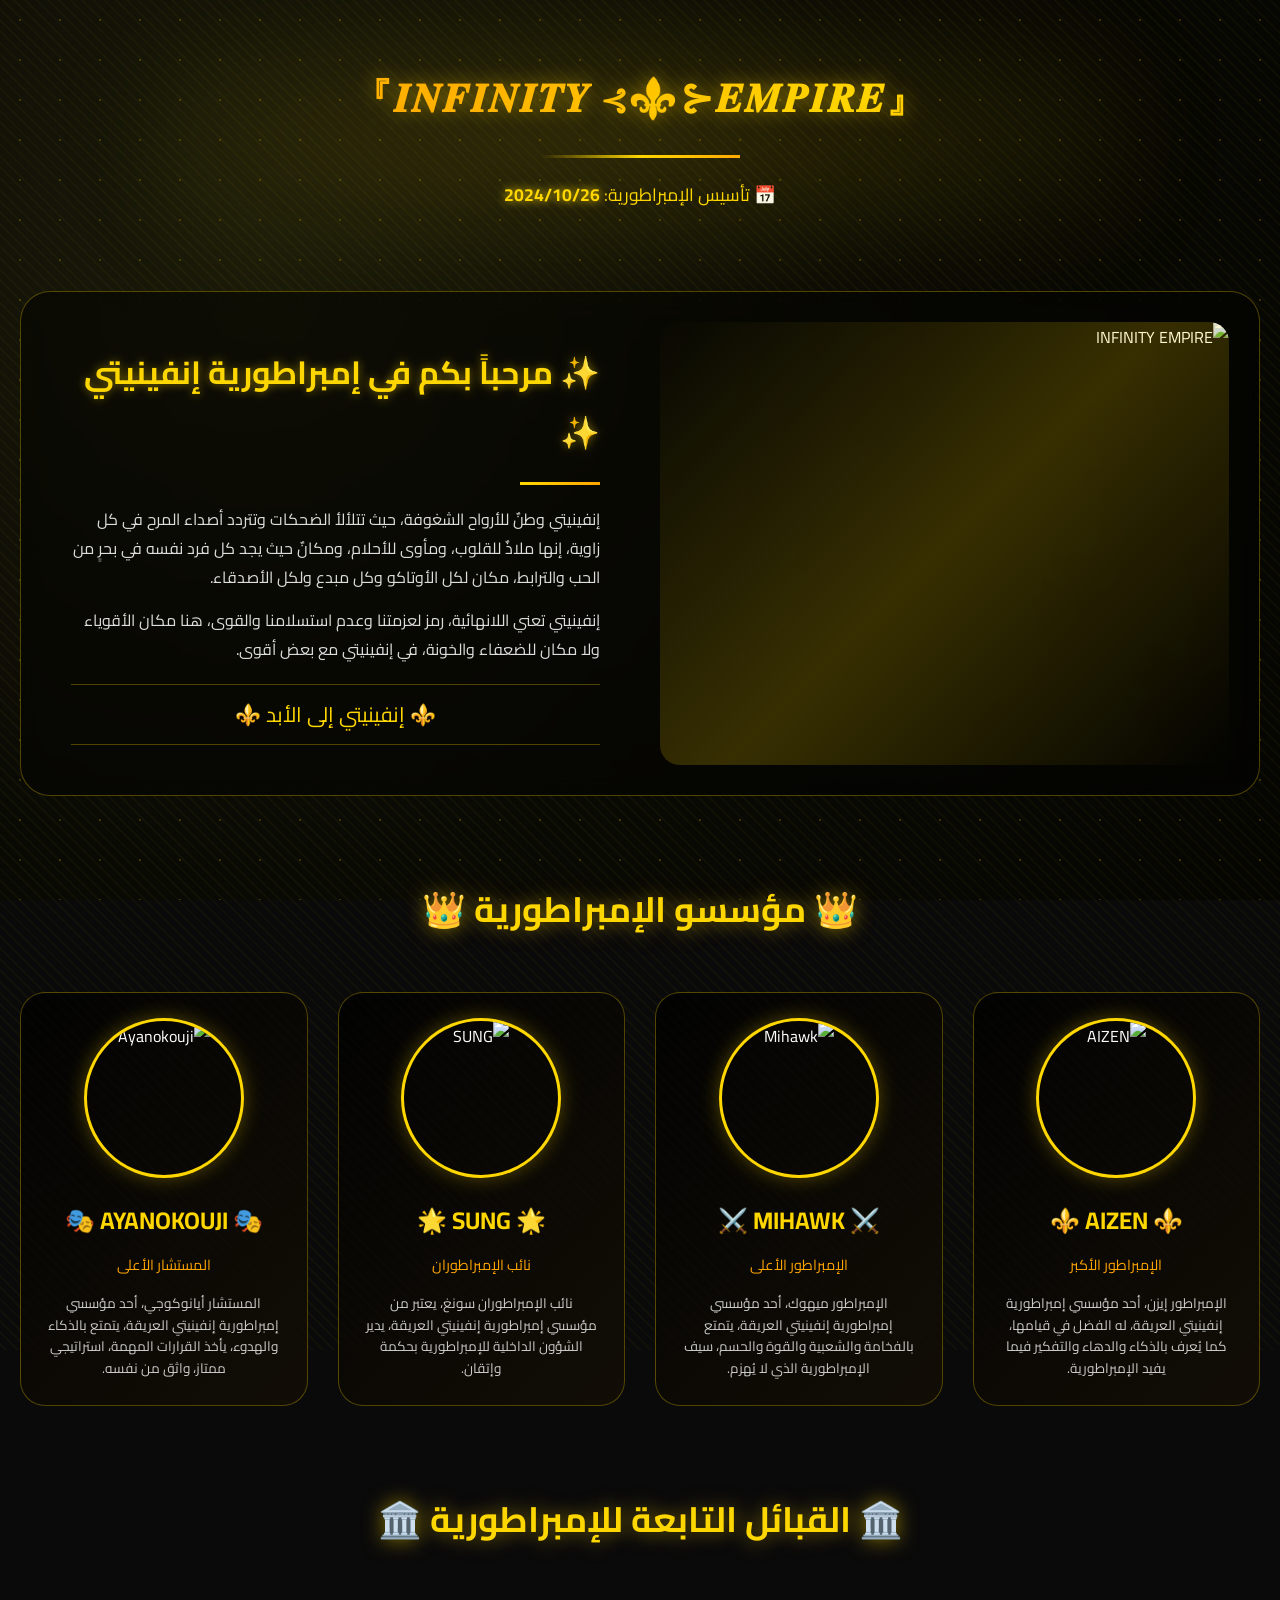
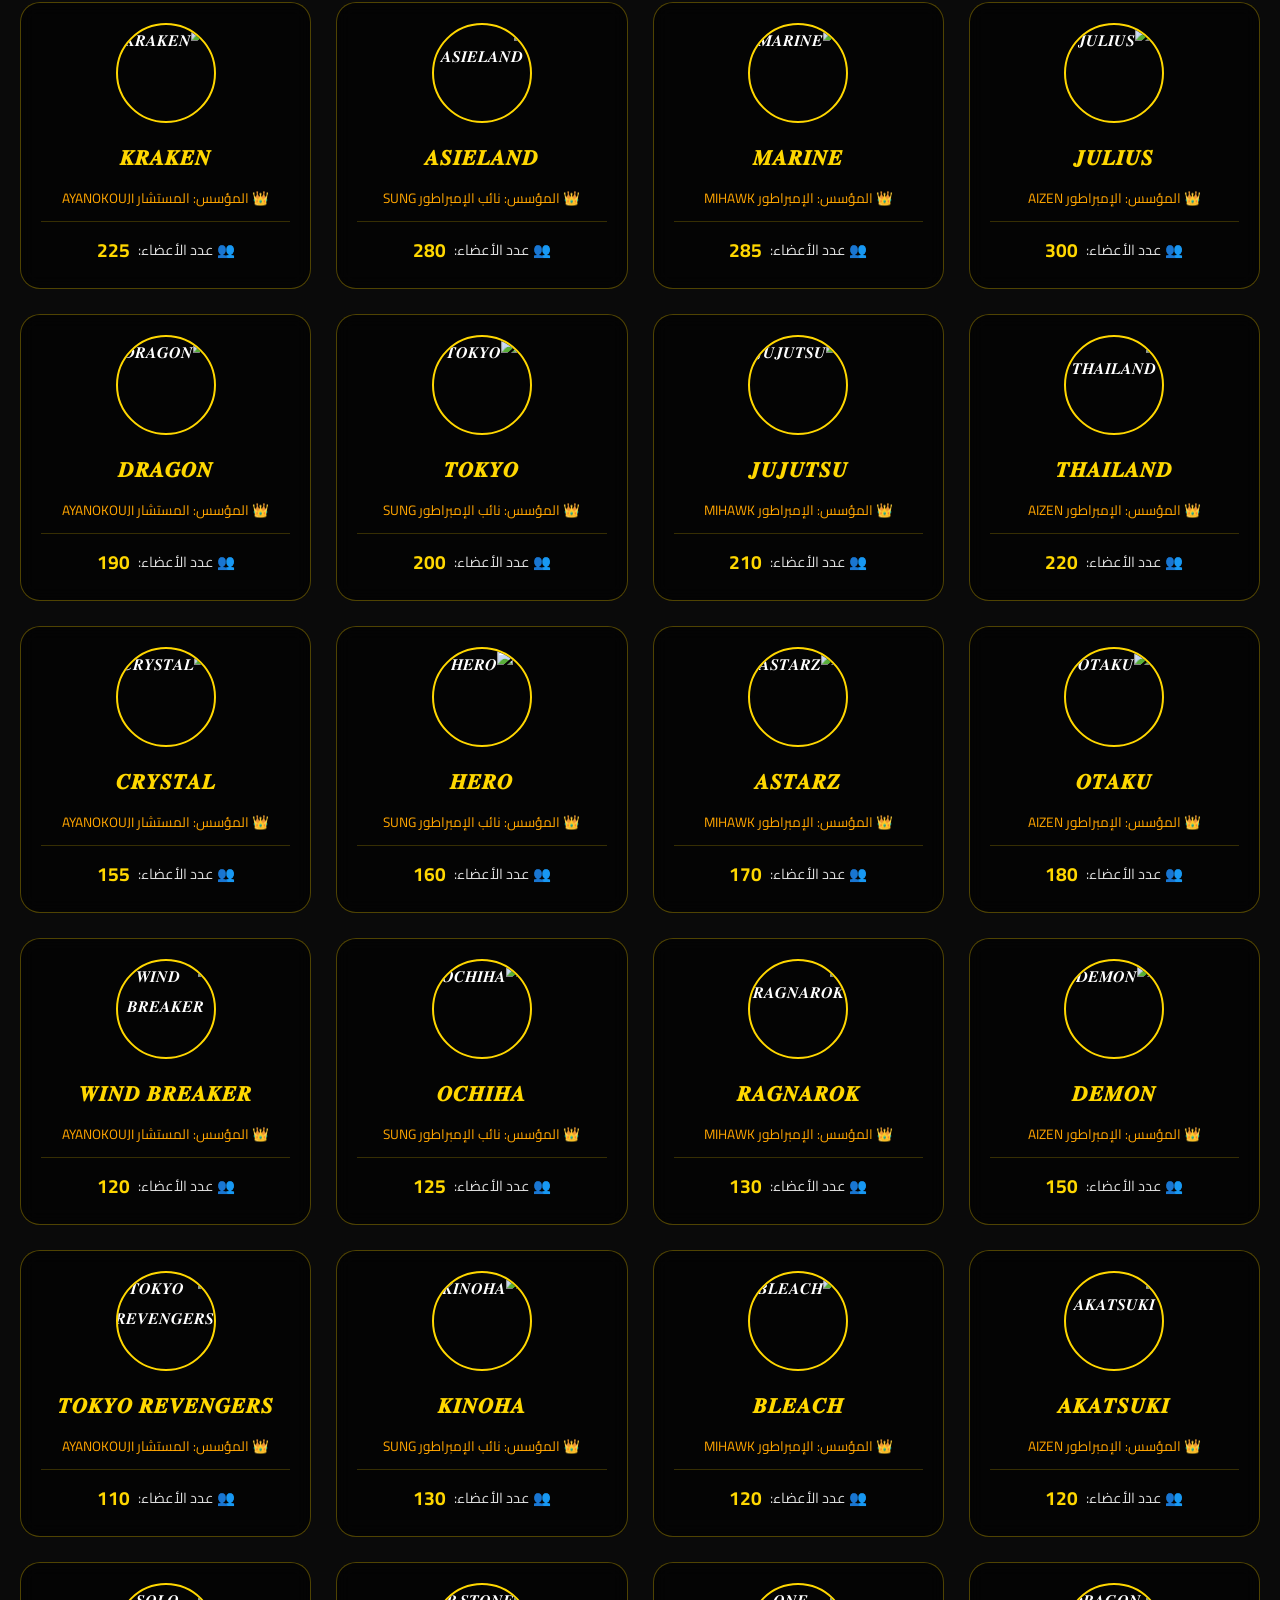
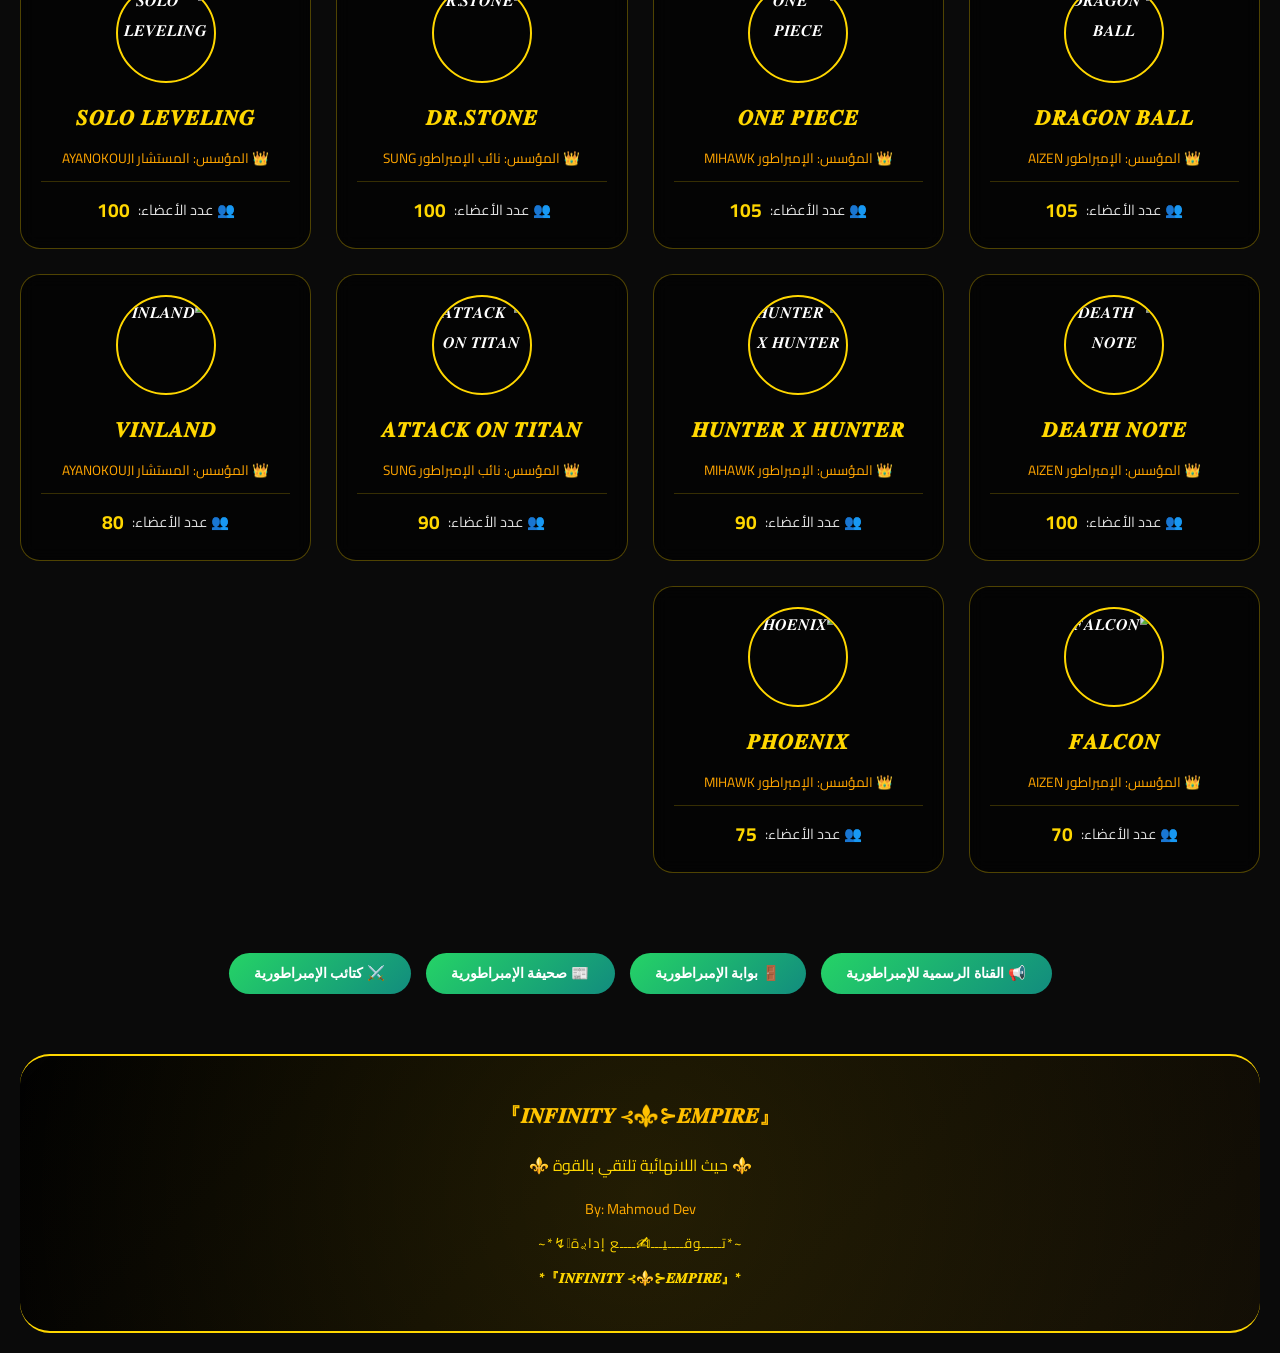
==== commit 5f172e81: "Update index.html" ====
--- a/index.html
+++ b/index.html
@@ -5,7 +5,6 @@
     <meta name="viewport" content="width=device-width, initial-scale=1.0">
     <title>INFINITY EMPIRE | إمبراطورية اللانهائية</title>
     <link rel="stylesheet" href="style.css">
-    <link href="https://fonts.googleapis.com/css2?family=Amiri:wght@400;700&family=Scheherazade+New:wght@400;700&display=swap" rel="stylesheet">
 </head>
 <body>
     <div class="golden-bg"></div>
@@ -21,15 +20,11 @@
             </div>
         </header>
         
-        <!-- قسم الترحيب مع تأثيرات متحركة -->
+        <!-- قسم الترحيب -->
         <section class="welcome-section">
             <div class="welcome-image">
                 <img src="https://files.catbox.moe/tl7qaa.jpg" alt="INFINITY EMPIRE" class="empire-banner">
                 <div class="banner-glow"></div>
-                <div class="banner-sparkles" id="bannerSparkles"></div>
-                <div class="banner-text-overlay">
-                    <p>⚔️ في هذه المدينة، كل معركة تترك ندبة، وكل تضحية تكتب اسم صاحبها في صفحات التاريخ. طوكيو ليست مجرد خلفية للأحداث، بل قلب ينبض بالحياة، بالموت، بالانتصار... حيث لا مكان للضعفاء، بل فقط لأولئك الذين يملكون العزيمة ليكونوا أسطورة. ⚔️</p>
-                </div>
             </div>
             <div class="welcome-text">
                 <h2 class="gold-title">✨ مرحباً بكم في إمبراطورية إنفينيتي ✨</h2>
@@ -85,23 +80,19 @@
             <div class="tribes-grid" id="tribesGrid"></div>
         </section>
         
-        <!-- أزرار الروابط الكبيرة بالخط العثماني -->
+        <!-- أزرار الروابط -->
         <div class="links-section">
             <button onclick="window.open('https://whatsapp.com/channel/0029Vb6dCXr2phHSOWjVEx05', '_blank')" class="link-btn whatsapp">
-                <span class="btn-icon">📢</span>
-                <span class="btn-text">القناة الرسمية للإمبراطورية</span>
+                📢 القناة الرسمية للإمبراطورية
             </button>
             <button onclick="window.open('https://chat.whatsapp.com/CHgt7NxHGuD74gTd4jznsm', '_blank')" class="link-btn whatsapp">
-                <span class="btn-icon">🚪</span>
-                <span class="btn-text">بوابة الإمبراطورية</span>
+                🚪 بوابة الإمبراطورية
             </button>
             <button onclick="window.open('https://chat.whatsapp.com/LbChpn0GVzODTIzjOl5VFQ', '_blank')" class="link-btn whatsapp">
-                <span class="btn-icon">📰</span>
-                <span class="btn-text">صحيفة الإمبراطورية</span>
+                📰 صحيفة الإمبراطورية
             </button>
             <button onclick="window.open('https://chat.whatsapp.com/LvGuZkUR4w5JGrBIytWgrg', '_blank')" class="link-btn whatsapp">
-                <span class="btn-icon">⚔️</span>
-                <span class="btn-text">كتائب الإمبراطورية</span>
+                ⚔️ كتائب الإمبراطورية
             </button>
         </div>
         
@@ -161,91 +152,7 @@
 
     <script src="tribes.js"></script>
     <script>
-        // إضافة شرارات ذهبية متحركة
-        function createSparkles() {
-            const container = document.getElementById('bannerSparkles');
-            if (!container) return;
-            
-            for (let i = 0; i < 30; i++) {
-                const sparkle = document.createElement('div');
-                sparkle.classList.add('sparkle');
-                sparkle.style.left = Math.random() * 100 + '%';
-                sparkle.style.top = Math.random() * 100 + '%';
-                sparkle.style.animationDelay = Math.random() * 3 + 's';
-                sparkle.style.animationDuration = 2 + Math.random() * 2 + 's';
-                container.appendChild(sparkle);
-            }
-        }
-        
-        // تشغيل النشيد الحربي
-        let anthemAudio = null;
-        let anthemPlaying = false;
-        
-        function initAnthem() {
-            anthemAudio = new Audio('https://files.catbox.moe/5z89jg.mp3');
-            
-            const playBtn = document.getElementById('anthemPlayBtn');
-            const progressTrack = document.getElementById('anthemProgressTrack');
-            const progressFill = document.getElementById('anthemProgressFill');
-            const currentTimeSpan = document.getElementById('anthemCurrentTime');
-            const durationSpan = document.getElementById('anthemDuration');
-            const waveBars = document.querySelectorAll('.anthem-wave-bar');
-            
-            anthemAudio.addEventListener('loadedmetadata', () => {
-                durationSpan.textContent = formatAnthemTime(anthemAudio.duration);
-            });
-            
-            anthemAudio.addEventListener('timeupdate', () => {
-                const percent = (anthemAudio.currentTime / anthemAudio.duration) * 100;
-                progressFill.style.width = percent + '%';
-                currentTimeSpan.textContent = formatAnthemTime(anthemAudio.currentTime);
-                
-                if (!anthemAudio.paused) {
-                    waveBars.forEach(bar => bar.classList.add('active'));
-                } else {
-                    waveBars.forEach(bar => bar.classList.remove('active'));
-                }
-            });
-            
-            anthemAudio.addEventListener('ended', () => {
-                anthemPlaying = false;
-                playBtn.innerHTML = '▶️';
-                waveBars.forEach(bar => bar.classList.remove('active'));
-                progressFill.style.width = '0%';
-                anthemAudio.currentTime = 0;
-            });
-            
-            playBtn.onclick = () => {
-                if (anthemPlaying) {
-                    anthemAudio.pause();
-                    playBtn.innerHTML = '▶️';
-                    waveBars.forEach(bar => bar.classList.remove('active'));
-                } else {
-                    anthemAudio.play();
-                    playBtn.innerHTML = '⏸️';
-                    waveBars.forEach(bar => bar.classList.add('active'));
-                }
-                anthemPlaying = !anthemPlaying;
-            };
-            
-            progressTrack.onclick = (e) => {
-                const rect = progressTrack.getBoundingClientRect();
-                const percent = (e.clientX - rect.left) / rect.width;
-                anthemAudio.currentTime = percent * anthemAudio.duration;
-            };
-        }
-        
-        function formatAnthemTime(seconds) {
-            if (isNaN(seconds)) return '0:00';
-            const mins = Math.floor(seconds / 60);
-            const secs = Math.floor(seconds % 60);
-            return `${mins}:${secs.toString().padStart(2, '0')}`;
-        }
-        
-        // مودال الصوت للقبائل
-        let currentAudio = null;
-        let isPlaying = false;
-        
+        // إضافة حدث الضغط على القبائل
         function setupTribeClick() {
             const tribes = document.querySelectorAll('.tribe-card');
             tribes.forEach((tribe) => {
@@ -256,6 +163,9 @@
             });
         }
         
+        let currentAudio = null;
+        let isPlaying = false;
+        
         function openAudioModal(tribeName) {
             const modal = document.getElementById('audioModal');
             const modalTribeName = document.getElementById('modalTribeName');
@@ -282,13 +192,13 @@
             const waveBars = document.querySelectorAll('.wave-bar');
             
             currentAudio.addEventListener('loadedmetadata', () => {
-                durationSpan.textContent = formatAnthemTime(currentAudio.duration);
+                durationSpan.textContent = formatTime(currentAudio.duration);
             });
             
             currentAudio.addEventListener('timeupdate', () => {
                 const percent = (currentAudio.currentTime / currentAudio.duration) * 100;
                 progressFill.style.width = percent + '%';
-                currentTimeSpan.textContent = formatAnthemTime(currentAudio.currentTime);
+                currentTimeSpan.textContent = formatTime(currentAudio.currentTime);
                 
                 if (!currentAudio.paused) {
                     waveBars.forEach(bar => bar.classList.add('active'));
@@ -325,6 +235,13 @@
             };
         }
         
+        function formatTime(seconds) {
+            if (isNaN(seconds)) return '0:00';
+            const mins = Math.floor(seconds / 60);
+            const secs = Math.floor(seconds % 60);
+            return `${mins}:${secs.toString().padStart(2, '0')}`;
+        }
+        
         document.getElementById('closeModalBtn').addEventListener('click', () => {
             if (currentAudio) {
                 currentAudio.pause();
@@ -345,10 +262,8 @@
             }
         });
         
-        // تشغيل التأثيرات
+        // تحميل القبائل وإعداد الأحداث
         document.addEventListener('DOMContentLoaded', () => {
-            createSparkles();
-            initAnthem();
             if (typeof loadTribes === 'function') {
                 loadTribes();
             }
@@ -356,4 +271,4 @@
         });
     </script>
 </body>
-</html>
+    </html>
